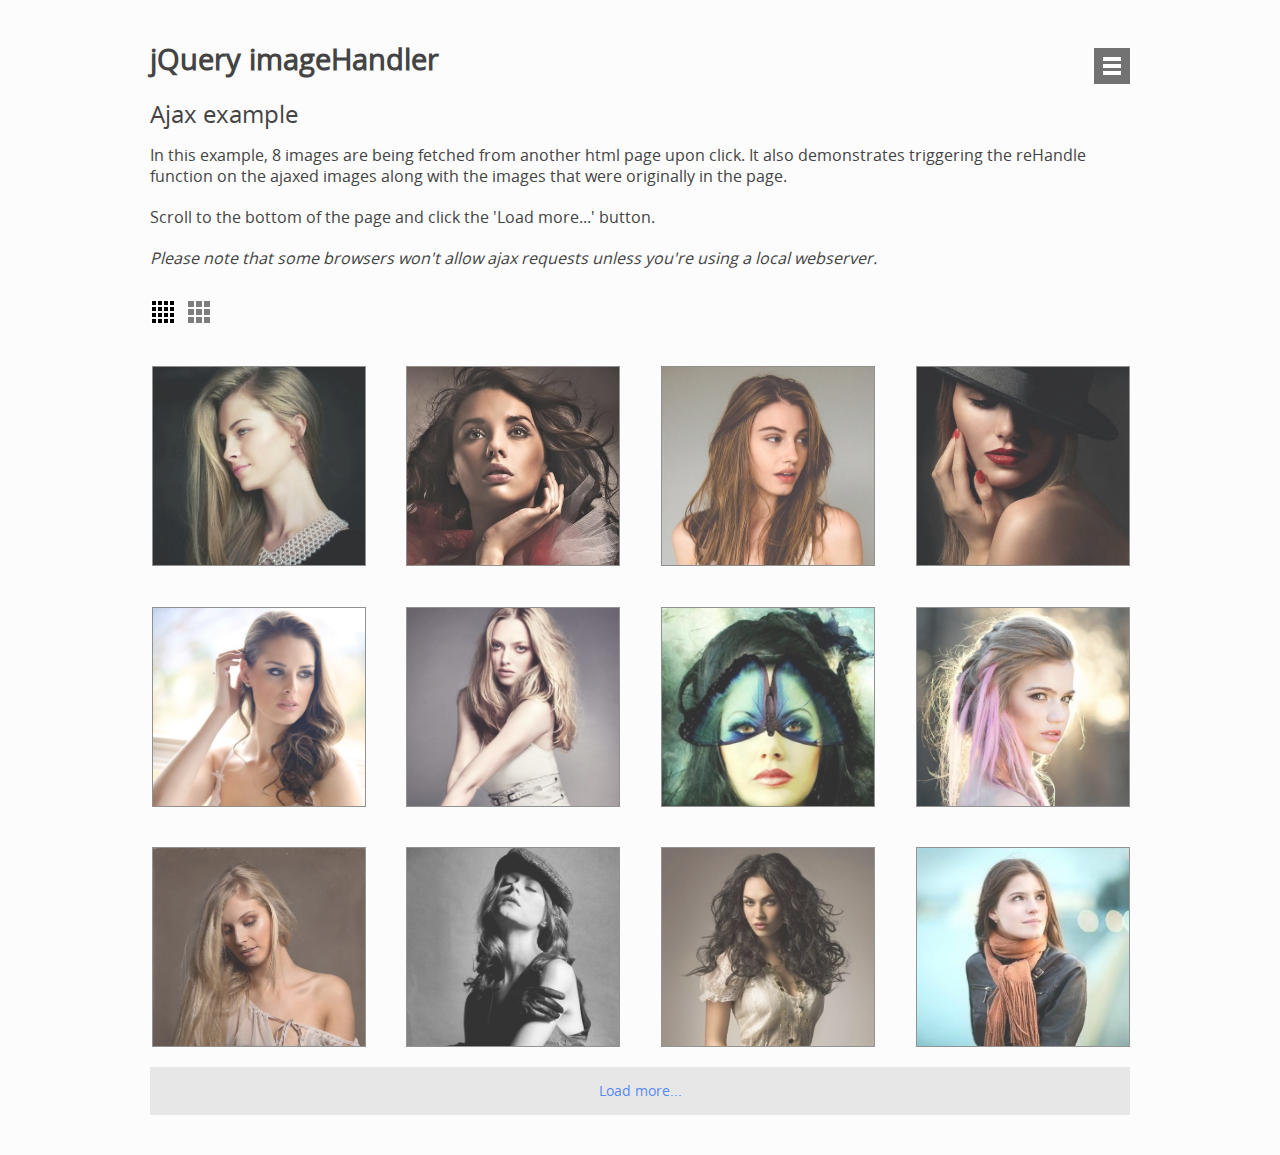
==== ajax.html @ 915cc3f1 "Adding project" ====
<!DOCTYPE html>
<!--[if lte IE 8]><html lang="en" class="ie8"><!--<![endif]-->
<html lang="en">
<head>
    <title>Ajax - jQuery imageHandler</title>

    <meta charset="utf-8">
    <meta name="viewport" content="width=device-width">
    <meta http-equiv="X-UA-Compatible" content="IE=edge,chrome=1">
    <meta name="author" content="Ramy Al Reedy">
    <meta name="description" content="A lightweight plugin that handles your images with a handful of features">
    <meta name="keywords" content="html,css,javascript,jquery,image,images,handler,handling,imagehandler">

    <!--PAGE STYLES (YOU WON'T NEED THIS)-->
    <link rel="stylesheet" href="css/page-styles.css" />

    <!--STYLES RELATED TO THIS EXAMPLE-->
    <style>

        body {
            position: relative;
        }

        .grid-cols {
            list-style-type: none;
        }

            .grid-cols li {
                float: left;
                width: 26px;
                height: 26px;
                margin-right: 10px;
                background-position: center center;
                background-repeat: no-repeat;
                cursor: pointer;
                filter: alpha(opacity=50);
                opacity: 0.5;
                -webkit-transition: opacity ease 0.4s;
                -moz-transition: opacity ease 0.4s;
                -o-transition: opacity ease 0.4s;
                transition: opacity ease 0.4s;
            }

            .grid-cols li:hover,
            .grid-cols li.active {
                filter: alpha(opacity=100);
                opacity: 1;
            }

        .col-4 {
            background-image: url('images/col-4.png');
        }

        .col-3 {
            background-image: url('images/col-3.png');
        }

        .image-list {
            margin-top: -4%;
            margin-left: -4%;
            clear: both;
        }

            .image-list a {
                float: left;
                width: 21%;
                margin-top: 4%;
                margin-left: 4%;
                height: 200px;
                -webkit-transition: all ease 0.4s;
                -moz-transition: all ease 0.4s;
                -o-transition: all ease 0.4s;
                transition: all ease 0.4s;
            }

        .handler {
            width: 100%;
            height: 100%;
            border: 1px solid #777;
        }

            .image-list a img:hover {
                filter: alpha(opacity=80);
            }

            .image-list a:hover {
                opacity: 0.8;
            }

        .image-list.third-width a {
            width: 29.3333%;
            height: 280px;
            margin-left: 4%;
        }

        .load-more {
            display: block;
            width: 100%;
            text-align: center;
            margin-top: 20px;
            padding: 15px;
            font-size: 85%;
            color: #1864F2;
            background-color: #e0e0e0;
            filter: alpha(opacity=75);
            opacity: 0.75;
            -webkit-transition: all ease 0.4s;
            -moz-transition: all ease 0.4s;
            -o-transition: all ease 0.4s;
            transition: all ease 0.4s;
        }

            .load-more:hover {
                filter: alpha(opacity=100);
                opacity: 1;
            }

        .ajax-loading {
            display: none;
            position: relative;
            top: 1px;
            margin-right: 10px;
            border: none;
        }

        @media screen and (max-width: 767px) {
            .col-4 {
                background-image: url('images/col-3.png');
            }

            .col-3 {
                background-image: url('images/col-2.png');
            }
            .image-list a {
                width: 29.3333%;
            }
            .image-list.third-width a {
                width: 46%;
                height: 260px;
                margin-left: 4%;
            }
        }

        @media screen and (max-width: 479px) {
            .col-4 {
                background-image: url('images/col-2.png');
            }

            .col-3 {
                background-image: url('images/col-1.png');
            }
            .image-list a {
                width: 46%;
            }
            .image-list.third-width a {
                 width: 96%;
            }
        }

    </style>

    <!--[if lte IE 7]>
    <style type="text/css">

        .clearfix {
            display: inline-block;
        }

        .image-list {
            margin-top: 0px;
            margin-left: -40px;
        }

        .handler {
            position: relative;
            z-index: -1;
        }

    </style>
    <![endif]-->

    <script src="js/jquery-1.11.0.min.js"></script>
    <script src="js/jquery.imageHandler.min.js"></script>

    <!--CUSTOM SCRIPTS (YOU WON'T NEED THIS)-->
    <script src="js/custom-scripts.js"></script>

    <script type="text/javascript">

        //ARRAY WHICH IMAGEHANDLER INSTANCES WILL BE PUSHED INTO
        var handler = [];

        $(document).ready(function () {

            //INITIALIZING IMAGEHANDLER & PUSHING FIRST INSTANCE INTO ARRAY 
            handler.push($('img.handler').imageHandler({
                mode: 'fill-top',
                loader: 'images/loading.gif',
                lazy: true,
                distance: 10
            }));

            //TRIGGERING THE REHANDLE FUNCTION ON ALL INSTANCES AFTER APPLYING CHANGES IN DIMENSIONS TO IMAGES
            $('.col-3').click(function () {
                $('.image-list').addClass('third-width');
                for (var i = 0; i < handler.length; i = i + 1) {
                    handler[i].trigger('reHandle');
                }
                $(this).addClass('active').siblings().removeClass('active');
            });

            //TRIGGERING THE REHANDLE FUNCTION ON ALL INSTANCES AFTER APPLYING CHANGES IN DIMENSIONS TO IMAGES
            $('.col-4').click(function () {
                $('.image-list').removeClass('third-width');
                for (var i = 0; i < handler.length; i = i + 1) {
                    handler[i].trigger('reHandle');
                }
                $(this).addClass('active').siblings().removeClass('active');
            });
            
            //AJAX REQUEST ON CLICK FUNCTION. RETURNED DATA IS APPENDED TO OUR MAIN LIST, 
            //THEN ANOTHER INSTANCE IS PUSHED INTO ARRAY
            $('.load-more').click(function (e) {
                e.preventDefault();
                $('.ajax-loading').show();
                $.ajax({
                    url: "ajax-content.html",
                    context: document.body,
                    success: function (data) {
                        $('.image-list').append(data);
                        handler.push($('.handler').imageHandler({
                            mode: 'fill-top',
                            loader: 'images/loading.gif',
                            lazy: true,
                            distance: 10
                        }));
                        $('.ajax-loading').hide();
                    }
                });
            });

            //IE7 HOVER FIX
            $('.image-list a').hover(function () {
                $(this).find('img').css('filter', 'alpha(opacity=80)');
            },
            function () {
                $(this).find('img').css('filter', '');
            });

        });

    </script>

</head>
<body>
    <div class="menu-wrapper">
        <span></span>
        <div class="menu">
            <ul>
                <li>
                    <a href="index.html">Overview & documentation</a>
                </li>
                <li>
                    <a href="basic.html">Basic usage</a>
                </li>
                <li>
                    <a href="lazy-loading.html">Lazy loading</a>
                </li>
                <li>
                    <a href="retina.html">Retina</a>
                </li>
                <li>
                    <a href="multiple.html">Multiple instances</a>
                </li>
                <li>
                    <a href="rtl.html">RTL</a>
                </li>
                <li>
                    <a href="rehandle.html">reHandle</a>
                </li>
                <li class="active">
                    <a href="ajax.html">Ajax</a>
                </li>
            </ul>
        </div>
    </div>
    <h1>
        <a href="index.html">
            jQuery imageHandler
        </a>
    </h1>
    <h2>
        Ajax example
    </h2>

    <h3>
        In this example, 8 images are being fetched from another html page upon click. It also demonstrates triggering the reHandle function 
        on the ajaxed images along with the images that were originally in the page.
    </h3>

    <h3>
        Scroll to the bottom of the page and click the 'Load more...' button.
    </h3>

    <h3>
        <i>Please note that some browsers won't allow ajax requests unless you're using a local webserver.</i>
    </h3>

    <ul class="grid-cols clearfix">
        <li class="col-4 active"></li>
        <li class="col-3"></li>
    </ul>

    <div class="image-list clearfix">
        
        <a href="#">
            <img class="handler" data-src="images/items/01.jpg" />
        </a>
        <a href="#">
            <img class="handler" data-src="images/items/02.jpg" />
        </a>
        <a href="#">
            <img class="handler" data-src="images/items/03.jpg" />
        </a>
        <a href="#">
            <img class="handler" data-src="images/items/04.jpg" />
        </a>
        <a href="#">
            <img class="handler" data-src="images/items/05.jpg" />
        </a>
        <a href="#">
            <img class="handler" data-src="images/items/06.jpg" />
        </a>
        <a href="#">
            <img class="handler" data-src="images/items/07.jpg" />
        </a>
        <a href="#">
            <img class="handler" data-src="images/items/08.jpg" />
        </a>
        <a href="#">
            <img class="handler" data-src="images/items/09.jpg" />
        </a>
        <a href="#">
            <img class="handler" data-src="images/items/10.jpg" />
        </a>
        <a href="#">
            <img class="handler" data-src="images/items/11.jpg" />
        </a>
        <a href="#">
            <img class="handler" data-src="images/items/12.jpg" />
        </a>
    </div>

    <a class="load-more" href="#">
        <img class="ajax-loading" src="images/loading.gif" />
        Load more...
    </a>

</body>
</html>
---- css/page-styles.css ----
﻿@font-face {
  font-family: 'OpenSans';
  src: url('fonts/OpenSans-Regular.eot');
  src: url('fonts/OpenSans-Regular.eot?#iefix') format('embedded-opentype'),
       url('fonts/OpenSans-Regular.woff') format('woff'),
       url('fonts/OpenSans-Regular.ttf') format('truetype'),
       url('fonts/OpenSans-Regular.svg#OpenSansRegular') format('svg');
  font-weight: normal;
  font-style: normal;
}

* {
    margin: 0;
    padding: 0;
    box-sizing: border-box;
    -moz-box-sizing: border-box;
    -webit-text-size-adjust: none;
    -moz-text-size-adjust: none;
    -ms-text-size-adjust: none;
}
body {
    width: 980px;
    min-width: 260px;
    margin: 0 auto;
    padding: 40px 0;
    font-family: 'OpenSans', Tahoma, Arial, sans-serif;
    font-size: 100%;
    line-height: 1.32;
    color: #444;
    background-color: #fcfcfc;
}
.clearfix:before, .clearfix:after {
    content: " ";
    display: table;
}
.clearfix:after {
    clear: both;
}
h2, h3, h4, h5 {
    font-weight: normal;
}
h1 {
    margin: 0;
    font-size: 1.8em;
}
    h1 a,
    h1 a:visited {
        color: #444;
        text-decoration: none;
    }
    .content-wrapper h1 a,
    .content-wrapper h1 a:visited {
        color: #e0e0e0;
    }
h2 {
    margin: 20px 0 25px;
    font-size: 1.5em;
}
h3 {
    margin: -10px 0 30px;
    font-size: 1.000em;
}
h4 {
    margin-top: 10px;
    text-align: center;
    font-weight: bold;
}
h5 {
    margin: 30px 0 16px;
    font-size: 1.000em;
}
    h5.first {
        margin-top: 20px;
    }
p {
    margin-top: 16px;
    margin-bottom: 0;
}
a, a:hover {
    text-decoration: none;
}
a:active {
    background: none;
}
/*MENU*/
.menu-wrapper {
    position: relative;
    float: right;
    margin-top: 8px;
}
    .menu-wrapper span {
        display: block;
        width: 36px;
        height: 36px;
        background-image: url('../images/menu-toggle.png');
        background-position: 0 0;
        background-repeat: no-repeat;
        cursor: pointer;
        filter: alpha(opacity=80);
        opacity: 0.8;
        -webkit-transition: opacity 0.4s;
        -moz-transition: opacity 0.4s;
        -o-transition: opacity 0.4s;
        transition: opacity 0.4s;
        -webkit-user-select: none;
        -moz-user-select: none;
        user-select: none;
    }
    .menu-wrapper.hovered span {
        filter: alpha(opacity=100);
        opacity: 1;
    }
.menu {
    display: none;
    width: 220px;
    padding-top: 16px;
    position: absolute;
    top: 64px;
    right: 0;
    margin-top: 0px;
    opacity: 0;
    z-index: 99;
}
    .menu ul {     
        position: relative;  
        list-style-type: none; 
        background-color: #202020;
        box-shadow: 1px 1px 4px 0px #000;
        text-align: center;
    }   
        .menu ul li {
            border-top: 1px solid #000;
        }
            .menu ul li:first-child {
                position: relative;
                border-top: none;
                border-color: #202020;
            }
                .menu ul li:first-child:before,
                .menu ul li:first-child .before {
                    content: "";
                    display: block;
                    position: absolute;
                    top: -10px;
                    right: 8px;
                    border: 10px solid transparent;
                    border-top-width: 0px;
                    border-bottom-width: 10px;
                    border-bottom-style: solid;
                    border-bottom-color: inherit;
                }
                .menu ul li:first-child:hover {
                    border-color: #101010;
                }
            .menu ul li a,
            .menu ul li a:visited {
                display: block;
                padding: 8px 8px;
                color: #d0d0d0;
                font-size: 0.875em;
            }
                .menu ul li a:hover {
                    background-color: #101010;
                    color: #f0f0f0;
                    text-decoration: none;
                }
            .menu ul li.active,
            .menu ul li.active:hover {
                border-color: #039E5A;
            }
                .menu ul li.active a {
                    background-color: #039E5A;
                    color: #fff;
                    cursor: default;
                }

.ie8 .menu-wrapper {
    *margin-right: -2px;
}
.ie8 .menu ul li:first-child {
    height: 36px;
}
    .ie8 .menu ul li:first-child a {
        height: 21px;
        line-height: 20px;
    }
    .ie8 .menu ul li:first-child .before {
        display: none;
        *display: block;
        top: -31px;
        border-bottom-color: #202020;
    }
    .ie8 .menu ul li:first-child:hover .before {
        border-bottom-color: #101010;
    }

@media screen and (max-width: 1024px) {
    body {
        width: auto;
        padding: 15px;
        font-size: 80%;
    }
    h1 {
        padding-right: 60px;
    }
    .menu-wrapper {
        margin-top: 0;
    }
    .menu {
        top: 38px;
        font-size: 120%;
    }
}

@media screen and (max-width: 479px) {
    h4 {
        margin-bottom: 10px;
    }
}
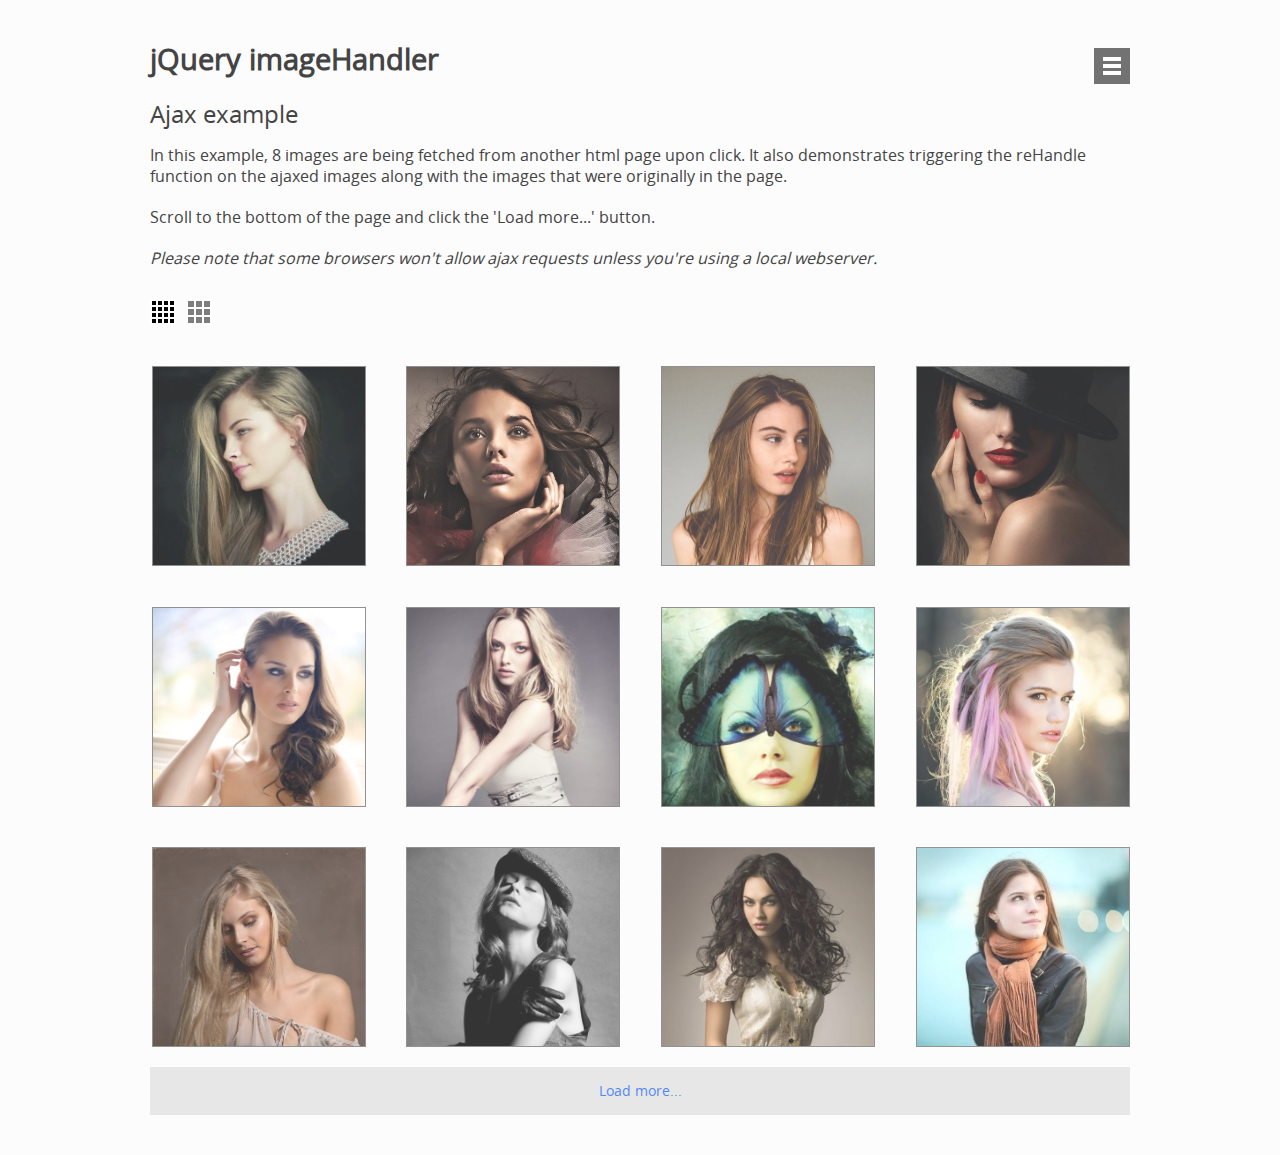
==== commit 31c408f6: "editing ajax example" ====
--- a/ajax.html
+++ b/ajax.html
@@ -193,7 +193,7 @@
         $(document).ready(function () {
 
             //INITIALIZING IMAGEHANDLER & PUSHING FIRST INSTANCE INTO ARRAY 
-            handler.push($('img.handler').imageHandler({
+            handler.push($('.handler').imageHandler({
                 mode: 'fill-top',
                 loader: 'images/loading.gif',
                 lazy: true,
@@ -228,7 +228,7 @@
                     context: document.body,
                     success: function (data) {
                         $('.image-list').append(data);
-                        handler.push($('.handler').imageHandler({
+                        handler.push($('.handler').not('.handler-loading, .handler-loaded').imageHandler({
                             mode: 'fill-top',
                             loader: 'images/loading.gif',
                             lazy: true,
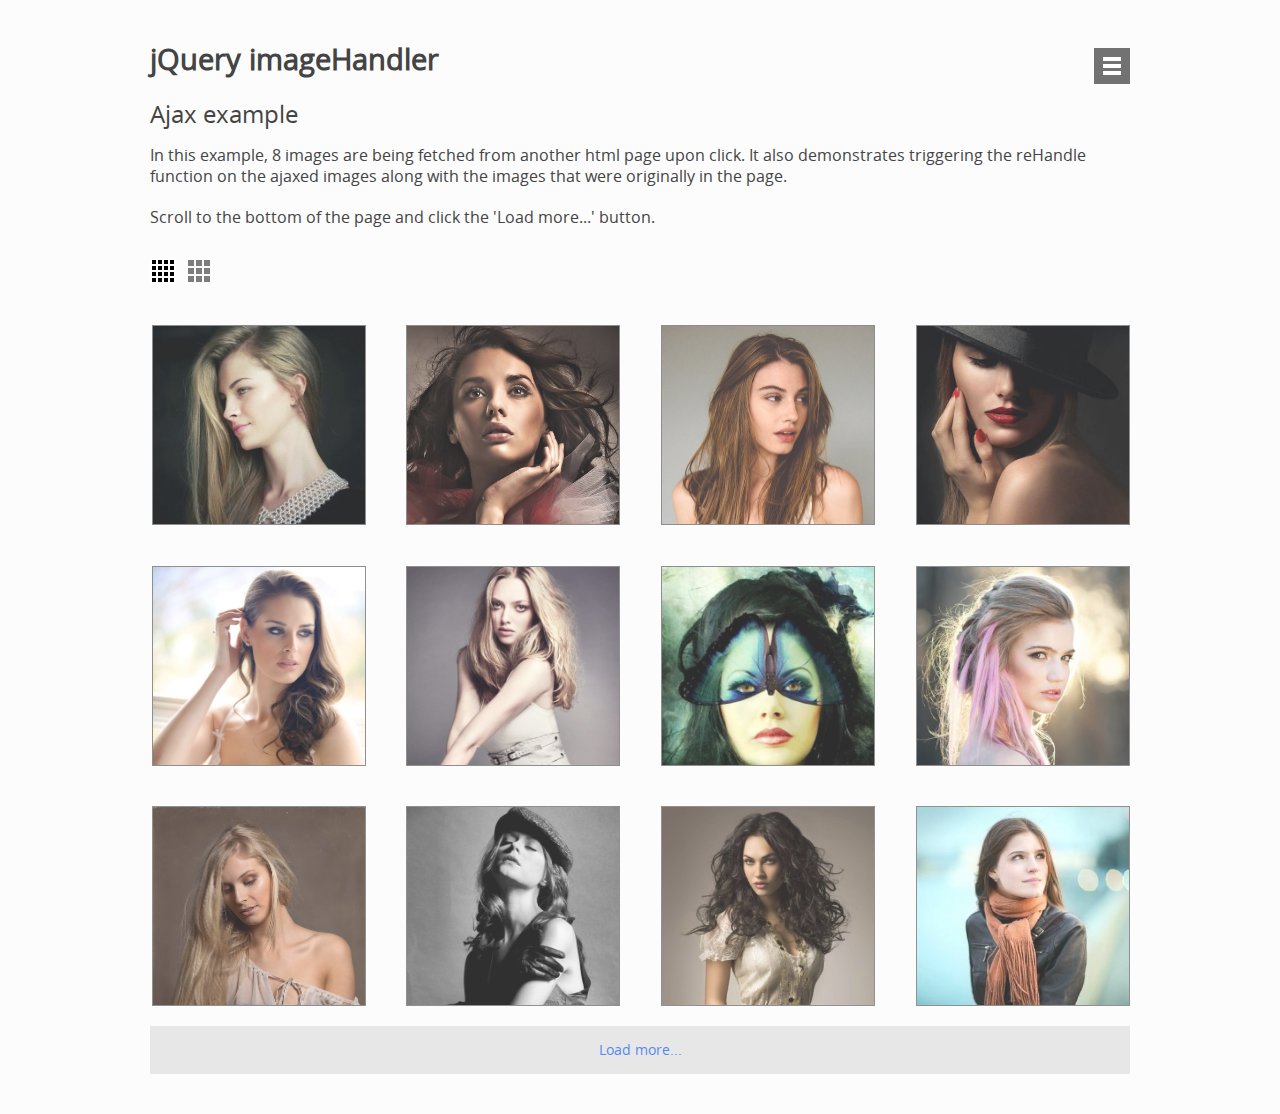
==== commit 11251a90: "meta" ====
--- a/ajax.html
+++ b/ajax.html
@@ -10,6 +10,7 @@
     <meta name="author" content="Ramy Al Reedy">
     <meta name="description" content="A lightweight plugin that handles your images with a handful of features">
     <meta name="keywords" content="html,css,javascript,jquery,image,images,handler,handling,imagehandler">
+    <meta property="og:image" content="http://ramyalreedy.github.io/jQuery-imageHandler/images/metaimage.jpg">
 
     <!--PAGE STYLES (YOU WON'T NEED THIS)-->
     <link rel="stylesheet" href="css/page-styles.css" />
@@ -302,10 +303,6 @@
         Scroll to the bottom of the page and click the 'Load more...' button.
     </h3>
 
-    <h3>
-        <i>Please note that some browsers won't allow ajax requests unless you're using a local webserver.</i>
-    </h3>
-
     <ul class="grid-cols clearfix">
         <li class="col-4 active"></li>
         <li class="col-3"></li>
